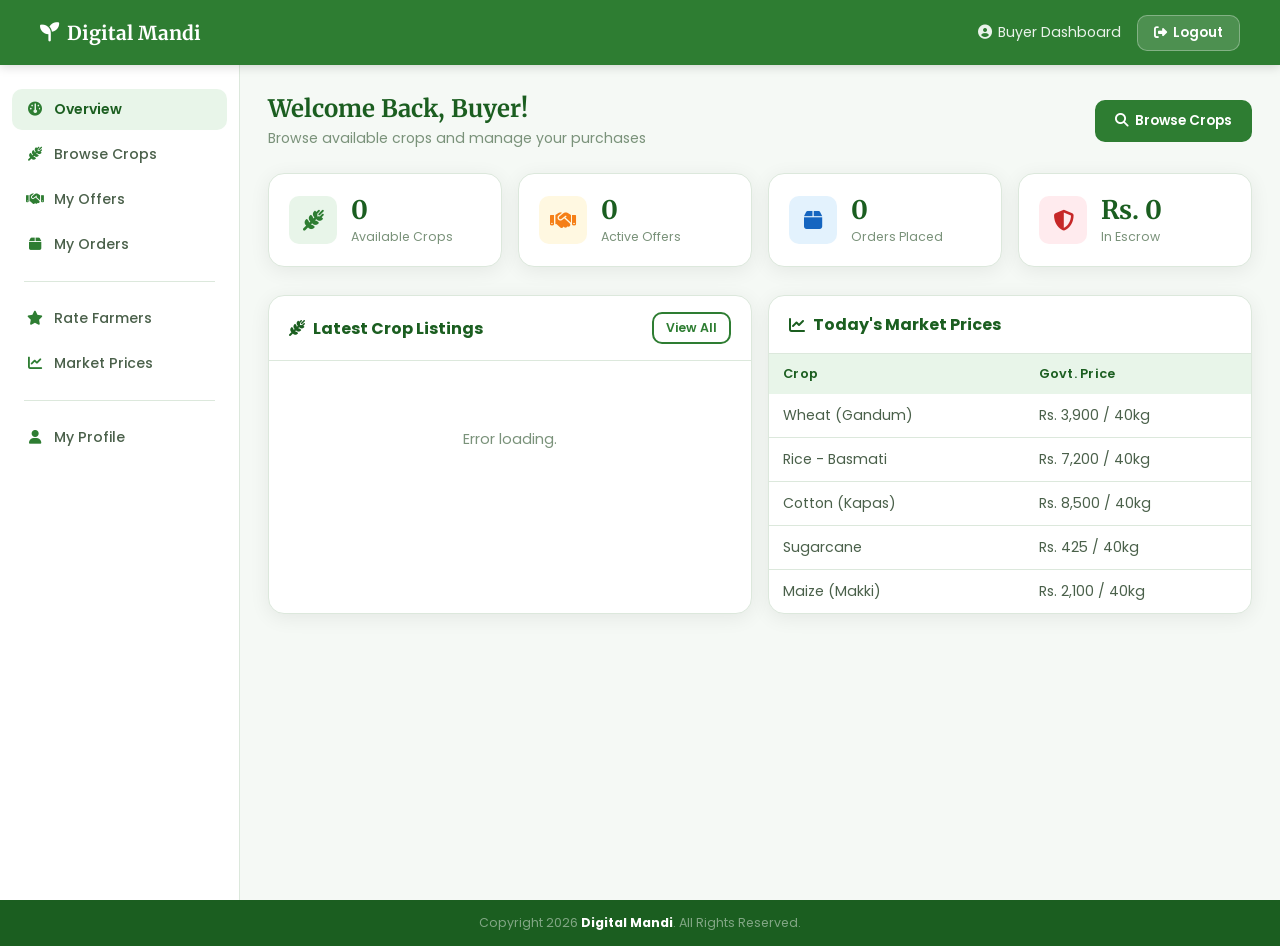
==== pages/buyer_dashboard.html @ 0237ef95 "Added API modules, dashboards, and updated frontend" ====
<!DOCTYPE html>
<html lang="en">
<head>
  <meta charset="UTF-8" />
  <meta name="viewport" content="width=device-width, initial-scale=1.0" />
  <title>Buyer Dashboard - Digital Mandi</title>
  <link rel="stylesheet" href="https://cdnjs.cloudflare.com/ajax/libs/font-awesome/6.5.0/css/all.min.css" />
  <link rel="stylesheet" href="../css/dashboard.css" />
</head>
<body>

  <!-- NAVBAR -->
  <nav class="navbar">
    <div class="navbar-inner">
      <div class="navbar-logo">
        <i class="fa-solid fa-seedling"></i>
        Digital Mandi
      </div>
      <div class="navbar-user">
        <span><i class="fa-solid fa-circle-user"></i> Buyer Dashboard</span>
        <a href="../api/auth/logout.php" class="logout-btn">
          <i class="fa-solid fa-right-from-bracket"></i> Logout
        </a>
      </div>
    </div>
  </nav>

  <div class="dashboard-layout">

    <!-- SIDEBAR -->
    <aside class="sidebar">
      <ul class="sidebar-menu">
        <li class="sidebar-item active" onclick="showSection('section-overview', this)">
          <i class="fa-solid fa-gauge"></i> Overview
        </li>
        <li class="sidebar-item" onclick="showSection('section-browse', this)">
          <i class="fa-solid fa-wheat-awn"></i> Browse Crops
        </li>
        <li class="sidebar-item" onclick="showSection('section-offers', this)">
          <i class="fa-solid fa-handshake"></i> My Offers
        </li>
        <li class="sidebar-item" onclick="showSection('section-orders', this)">
          <i class="fa-solid fa-box"></i> My Orders
        </li>
        <div class="sidebar-divider"></div>
        <li class="sidebar-item" onclick="showSection('section-ratings', this)">
          <i class="fa-solid fa-star"></i> Rate Farmers
        </li>
        <li class="sidebar-item" onclick="showSection('section-prices', this)">
          <i class="fa-solid fa-chart-line"></i> Market Prices
        </li>
        <div class="sidebar-divider"></div>
        <li class="sidebar-item" onclick="showSection('section-profile', this)">
          <i class="fa-solid fa-user"></i> My Profile
        </li>
      </ul>
    </aside>

    <!-- MAIN CONTENT -->
    <main class="main-content">


      <!-- SECTION 1: OVERVIEW -->
      <div id="section-overview" class="section-content">

        <div class="page-header">
          <div>
            <h2>Welcome Back, Buyer!</h2>
            <p>Browse available crops and manage your purchases</p>
          </div>
          <button class="btn btn-primary" onclick="showSection('section-browse', null)">
            <i class="fa-solid fa-magnifying-glass"></i> Browse Crops
          </button>
        </div>

        <!-- Stats -->
        <div class="stats-row">
          <div class="stat-card">
            <div class="stat-icon green"><i class="fa-solid fa-wheat-awn"></i></div>
            <div><div class="stat-num" id="stat-crops">0</div><div class="stat-label">Available Crops</div></div>
          </div>
          <div class="stat-card">
            <div class="stat-icon gold"><i class="fa-solid fa-handshake"></i></div>
            <div><div class="stat-num">0</div><div class="stat-label">Active Offers</div></div>
          </div>
          <div class="stat-card">
            <div class="stat-icon blue"><i class="fa-solid fa-box"></i></div>
            <div><div class="stat-num">0</div><div class="stat-label">Orders Placed</div></div>
          </div>
          <div class="stat-card">
            <div class="stat-icon red"><i class="fa-solid fa-shield-halved"></i></div>
            <div><div class="stat-num">Rs. 0</div><div class="stat-label">In Escrow</div></div>
          </div>
        </div>

        <!-- Quick cards -->
        <div class="form-row-2">
          <div class="card">
            <div class="card-header">
              <h4><i class="fa-solid fa-wheat-awn"></i> Latest Crop Listings</h4>
              <button class="btn btn-sm btn-outline" onclick="showSection('section-browse', null)">View All</button>
            </div>
            <div class="card-body" id="overview-crops">
              <div class="empty-state">
                <i class="fa-solid fa-spinner fa-spin"></i>
                <p>Loading crops...</p>
              </div>
            </div>
          </div>

          <div class="card">
            <div class="card-header">
              <h4><i class="fa-solid fa-chart-line"></i> Today's Market Prices</h4>
            </div>
            <div class="card-body" style="padding:0;">
              <table class="data-table">
                <thead><tr><th>Crop</th><th>Govt. Price</th></tr></thead>
                <tbody>
                  <tr><td>Wheat (Gandum)</td><td>Rs. 3,900 / 40kg</td></tr>
                  <tr><td>Rice - Basmati</td><td>Rs. 7,200 / 40kg</td></tr>
                  <tr><td>Cotton (Kapas)</td><td>Rs. 8,500 / 40kg</td></tr>
                  <tr><td>Sugarcane</td><td>Rs. 425 / 40kg</td></tr>
                  <tr><td>Maize (Makki)</td><td>Rs. 2,100 / 40kg</td></tr>
                </tbody>
              </table>
            </div>
          </div>
        </div>
      </div>


      <!-- SECTION 2: BROWSE CROPS -->
      <div id="section-browse" class="section-content" style="display:none;">

        <div class="page-header">
          <div>
            <h2>Browse Available Crops</h2>
            <p>Find fresh crops directly from farmers at fair prices</p>
          </div>
        </div>

        <!-- Filter Bar -->
        <div class="card" style="margin-bottom:20px;">
          <div class="card-body" style="padding:16px 20px;">
            <div class="form-row-3">
              <div class="form-group" style="margin-bottom:0;">
                <label class="form-label">Filter by Crop</label>
                <select id="filter-crop" class="form-select" onchange="loadCrops()">
                  <option value="">All Crops</option>
                  <option>Wheat (Gandum)</option>
                  <option>Rice (Chawal)</option>
                  <option>Cotton (Kapas)</option>
                  <option>Sugarcane (Ganna)</option>
                  <option>Maize (Makki)</option>
                  <option>Vegetables</option>
                  <option>Other</option>
                </select>
              </div>
              <div class="form-group" style="margin-bottom:0;">
                <label class="form-label">Filter by Location</label>
                <input type="text" id="filter-location" class="form-input"
                       placeholder="e.g. Faisalabad" oninput="loadCrops()" />
              </div>
              <div class="form-group" style="margin-bottom:0;">
                <label class="form-label">Sort By</label>
                <select id="filter-sort" class="form-select" onchange="loadCrops()">
                  <option value="newest">Newest First</option>
                  <option value="price_low">Price: Low to High</option>
                  <option value="price_high">Price: High to Low</option>
                </select>
              </div>
            </div>
          </div>
        </div>

        <!-- Crops Grid -->
        <div id="browse-crops-container">
          <div class="empty-state">
            <i class="fa-solid fa-spinner fa-spin"></i>
            <p>Loading available crops...</p>
          </div>
        </div>

      </div>


      <!-- SECTION 3: MY OFFERS -->
      <div id="section-offers" class="section-content" style="display:none;">
        <div class="page-header">
          <div><h2>My Offers</h2><p>Offers you have sent to farmers</p></div>
        </div>
        <div class="card">
          <div class="card-body">
            <div class="empty-state">
              <i class="fa-solid fa-handshake"></i>
              <p>No offers sent yet. Browse crops and send an offer!</p>
              <button class="btn btn-primary btn-sm" onclick="showSection('section-browse', null)">Browse Crops</button>
            </div>
          </div>
        </div>
      </div>


      <!-- SECTION 4: MY ORDERS -->
      <div id="section-orders" class="section-content" style="display:none;">
        <div class="page-header">
          <div><h2>My Orders</h2><p>Track your confirmed orders and delivery status</p></div>
        </div>
        <div class="card">
          <div class="card-body">
            <div class="empty-state">
              <i class="fa-solid fa-box"></i>
              <p>No orders yet. Orders will appear here after a deal is confirmed.</p>
            </div>
          </div>
        </div>
      </div>


      <!-- SECTION 5: RATE FARMERS -->
      <div id="section-ratings" class="section-content" style="display:none;">

        <div class="page-header">
          <div>
            <h2>Rate Farmers</h2>
            <p>Share your experience to help other buyers</p>
          </div>
        </div>

        <!-- Rating Form -->
        <div class="card" style="margin-bottom:20px;">
          <div class="card-header">
            <h4><i class="fa-solid fa-star"></i> Give Rating to a Farmer</h4>
          </div>
          <div class="card-body">
            <form id="ratingForm" onsubmit="handleRatingSubmit(event)">

              <div class="form-row-2">
                <div class="form-group">
                  <label class="form-label">Farmer Name / ID</label>
                  <input type="text" name="farmer_name" id="farmer_name"
                         class="form-input" placeholder="e.g. Ahmad Khan or Farmer ID" required />
                </div>
                <div class="form-group">
                  <label class="form-label">Your Rating</label>
                  <select name="rating" id="rating" class="form-select" required>
                    <option value="">Select Rating</option>
                    <option value="5">⭐⭐⭐⭐⭐ — Excellent (5/5)</option>
                    <option value="4">⭐⭐⭐⭐ — Very Good (4/5)</option>
                    <option value="3">⭐⭐⭐ — Good (3/5)</option>
                    <option value="2">⭐⭐ — Fair (2/5)</option>
                    <option value="1">⭐ — Poor (1/5)</option>
                  </select>
                </div>
              </div>

              <div class="form-group">
                <label class="form-label">Your Review</label>
                <textarea name="review" id="review" class="form-input" rows="3"
                          placeholder="Write your honest experience with this farmer..."
                          style="resize:vertical;"></textarea>
              </div>

              <div id="rating-msg" class="msg-box"></div>

              <button type="submit" id="rating-btn" class="btn btn-primary">
                <i class="fa-solid fa-paper-plane"></i> Submit Rating
              </button>

            </form>
          </div>
        </div>

        <!-- Previous Ratings -->
        <div class="card">
          <div class="card-header">
            <h4><i class="fa-solid fa-list"></i> Ratings You Have Given</h4>
          </div>
          <div class="card-body">
            <div class="empty-state">
              <i class="fa-solid fa-star"></i>
              <p>You have not rated any farmer yet.</p>
            </div>
          </div>
        </div>

      </div>


      <!-- SECTION 6: MARKET PRICES -->
      <div id="section-prices" class="section-content" style="display:none;">
        <div class="page-header">
          <div><h2>Government Market Prices</h2><p>Official rates — Last updated: March 2026</p></div>
        </div>
        <div class="card">
          <div class="card-body" style="padding:0;">
            <table class="data-table">
              <thead>
                <tr><th>Crop / Product</th><th>Unit</th><th>Govt. Price (Rs.)</th><th>Category</th></tr>
              </thead>
              <tbody>
                <tr><td>Wheat (Gandum)</td><td>40 kg</td><td><strong>3,900</strong></td><td><span class="badge badge-green">Crop</span></td></tr>
                <tr><td>Rice - Basmati</td><td>40 kg</td><td><strong>7,200</strong></td><td><span class="badge badge-green">Crop</span></td></tr>
                <tr><td>Sugarcane (Ganna)</td><td>40 kg</td><td><strong>425</strong></td><td><span class="badge badge-green">Crop</span></td></tr>
                <tr><td>Cotton (Kapas)</td><td>40 kg</td><td><strong>8,500</strong></td><td><span class="badge badge-green">Crop</span></td></tr>
                <tr><td>Maize (Makki)</td><td>40 kg</td><td><strong>2,100</strong></td><td><span class="badge badge-green">Crop</span></td></tr>
                <tr><td>DAP Fertilizer</td><td>50 kg bag</td><td><strong>9,400</strong></td><td><span class="badge badge-gold">Fertilizer</span></td></tr>
                <tr><td>Urea Fertilizer</td><td>50 kg bag</td><td><strong>3,500</strong></td><td><span class="badge badge-gold">Fertilizer</span></td></tr>
              </tbody>
            </table>
          </div>
        </div>
      </div>


      <!-- SECTION 7: PROFILE -->
      <div id="section-profile" class="section-content" style="display:none;">
        <div class="page-header">
          <div><h2>My Profile</h2><p>Your account information</p></div>
        </div>
        <div class="card">
          <div class="card-body">
            <div class="empty-state">
              <i class="fa-solid fa-user"></i>
              <p>Profile details coming soon.</p>
            </div>
          </div>
        </div>
      </div>


    </main>
  </div>

  <!-- FOOTER -->
  <footer class="footer">
    <p>Copyright 2026 <strong>Digital Mandi</strong>. All Rights Reserved.</p>
  </footer>

  <script src="../js/buyer_dashboard.js"></script>
</body>
</html>
---- css/dashboard.css ----
/* ============================================================
   Digital Mandi — dashboard.css
   Shared styles for all role dashboards
   ============================================================ */

@import url('https://fonts.googleapis.com/css2?family=Poppins:wght@400;500;600;700&family=Merriweather:wght@700&display=swap');

/* ── Variables ── */
:root {
  --green-dark:   #1B5E20;
  --green-main:   #2E7D32;
  --green-light:  #4CAF50;
  --green-pale:   #E8F5E9;
  --green-border: #C8E6C9;
  --gold:         #F9A825;
  --white:        #FFFFFF;
  --bg:           #F5F9F5;
  --text-dark:    #1A2E1A;
  --text-mid:     #4A604A;
  --text-light:   #7A927A;
  --border:       #DCE8DC;
  --red:          #C62828;
  --red-pale:     #FFEBEE;
  --blue:         #1565C0;
  --blue-pale:    #E3F2FD;
  --font-heading: 'Merriweather', Georgia, serif;
  --font-body:    'Poppins', sans-serif;
  --radius:       10px;
  --radius-lg:    16px;
  --shadow:       0 4px 20px rgba(0,0,0,0.07);
}

/* ── Reset ── */
*, *::before, *::after { box-sizing: border-box; margin: 0; padding: 0; }
body { font-family: var(--font-body); background: var(--bg); color: var(--text-dark); font-size: 15px; }
a    { text-decoration: none; color: inherit; }
ul   { list-style: none; }

/* ── Navbar ── */
.navbar {
  background: var(--green-main);
  padding: 0 24px;
  position: sticky;
  top: 0;
  z-index: 100;
  box-shadow: 0 2px 10px rgba(0,0,0,0.15);
}
.navbar-inner {
  max-width: 1200px;
  margin: 0 auto;
  display: flex;
  align-items: center;
  justify-content: space-between;
  height: 65px;
}
.navbar-logo {
  display: flex;
  align-items: center;
  gap: 8px;
  color: white;
  font-family: var(--font-heading);
  font-size: 1.2rem;
  font-weight: 700;
}
.navbar-user {
  display: flex;
  align-items: center;
  gap: 16px;
  color: rgba(255,255,255,0.9);
  font-size: 0.88rem;
}
.navbar-user span { display: flex; align-items: center; gap: 6px; }
.logout-btn {
  background: rgba(255,255,255,0.15);
  color: white;
  border: 1px solid rgba(255,255,255,0.3);
  padding: 7px 16px;
  border-radius: var(--radius);
  font-size: 0.83rem;
  font-weight: 600;
  font-family: var(--font-body);
  cursor: pointer;
  transition: background 0.2s;
  display: flex;
  align-items: center;
  gap: 6px;
}
.logout-btn:hover { background: rgba(255,255,255,0.25); }

/* ── Layout ── */
.dashboard-layout {
  display: flex;
  min-height: calc(100vh - 65px);
}

/* ── Sidebar ── */
.sidebar {
  width: 240px;
  background: var(--white);
  border-right: 1px solid var(--border);
  padding: 24px 0;
  flex-shrink: 0;
}
.sidebar-menu { display: flex; flex-direction: column; gap: 4px; padding: 0 12px; }
.sidebar-item {
  display: flex;
  align-items: center;
  gap: 10px;
  padding: 10px 14px;
  border-radius: var(--radius);
  color: var(--text-mid);
  font-size: 0.88rem;
  font-weight: 500;
  cursor: pointer;
  transition: all 0.2s;
}
.sidebar-item:hover, .sidebar-item.active {
  background: var(--green-pale);
  color: var(--green-dark);
}
.sidebar-item.active { font-weight: 600; }
.sidebar-item i { width: 18px; text-align: center; color: var(--green-main); }
.sidebar-divider {
  height: 1px;
  background: var(--border);
  margin: 12px 12px;
}

/* ── Main Content ── */
.main-content {
  flex: 1;
  padding: 28px;
  overflow-x: hidden;
}
.page-header {
  margin-bottom: 24px;
  display: flex;
  align-items: center;
  justify-content: space-between;
  flex-wrap: wrap;
  gap: 12px;
}
.page-header h2 { font-family: var(--font-heading); color: var(--green-dark); font-size: 1.5rem; }
.page-header p  { color: var(--text-light); font-size: 0.88rem; margin-top: 4px; }

/* ── Stats Cards ── */
.stats-row {
  display: grid;
  grid-template-columns: repeat(4, 1fr);
  gap: 16px;
  margin-bottom: 28px;
}
.stat-card {
  background: var(--white);
  border: 1px solid var(--border);
  border-radius: var(--radius-lg);
  padding: 20px;
  display: flex;
  align-items: center;
  gap: 14px;
  box-shadow: var(--shadow);
}
.stat-icon {
  width: 48px; height: 48px;
  border-radius: var(--radius);
  display: flex; align-items: center; justify-content: center;
  font-size: 1.3rem;
  flex-shrink: 0;
}
.stat-icon.green  { background: var(--green-pale); color: var(--green-main); }
.stat-icon.gold   { background: #FFF8E1; color: #F57F17; }
.stat-icon.blue   { background: var(--blue-pale); color: var(--blue); }
.stat-icon.red    { background: var(--red-pale); color: var(--red); }
.stat-num   { font-size: 1.6rem; font-weight: 700; color: var(--green-dark); font-family: var(--font-heading); }
.stat-label { font-size: 0.78rem; color: var(--text-light); margin-top: 2px; }

/* ── Card ── */
.card {
  background: var(--white);
  border: 1px solid var(--border);
  border-radius: var(--radius-lg);
  box-shadow: var(--shadow);
  overflow: hidden;
  margin-bottom: 24px;
}
.card-header {
  padding: 16px 20px;
  border-bottom: 1px solid var(--border);
  display: flex;
  align-items: center;
  justify-content: space-between;
  gap: 12px;
}
.card-header h4 { font-size: 1rem; color: var(--green-dark); display: flex; align-items: center; gap: 8px; }
.card-body { padding: 20px; }

/* ── Buttons ── */
.btn {
  display: inline-flex;
  align-items: center;
  gap: 6px;
  padding: 9px 18px;
  border-radius: var(--radius);
  font-family: var(--font-body);
  font-size: 0.85rem;
  font-weight: 600;
  cursor: pointer;
  border: 2px solid transparent;
  transition: all 0.2s;
}
.btn-primary  { background: var(--green-main); color: white; border-color: var(--green-main); }
.btn-primary:hover  { background: var(--green-dark); }
.btn-outline  { background: transparent; color: var(--green-main); border-color: var(--green-main); }
.btn-outline:hover  { background: var(--green-pale); }
.btn-danger   { background: var(--red-pale); color: var(--red); border-color: #FFCDD2; }
.btn-danger:hover   { background: #FFCDD2; }
.btn-sm { padding: 5px 12px; font-size: 0.78rem; }

/* ── Table ── */
.data-table { width: 100%; border-collapse: collapse; font-size: 0.88rem; }
.data-table th {
  background: var(--green-pale);
  color: var(--green-dark);
  font-weight: 600;
  padding: 11px 14px;
  text-align: left;
  font-size: 0.8rem;
  letter-spacing: 0.02em;
}
.data-table td { padding: 11px 14px; border-bottom: 1px solid var(--border); color: var(--text-mid); vertical-align: middle; }
.data-table tr:last-child td { border-bottom: none; }
.data-table tr:hover td { background: #FAFFFE; }
.table-actions { display: flex; gap: 6px; }

/* ── Badge ── */
.badge {
  display: inline-flex; align-items: center;
  padding: 3px 10px;
  border-radius: 99px;
  font-size: 0.72rem;
  font-weight: 600;
}
.badge-green  { background: var(--green-pale); color: var(--green-dark); }
.badge-gold   { background: #FFF8E1; color: #7B5800; }
.badge-red    { background: var(--red-pale); color: var(--red); }
.badge-blue   { background: var(--blue-pale); color: var(--blue); }

/* ── Form ── */
.form-group   { margin-bottom: 16px; }
.form-label   { display: block; font-size: 0.82rem; font-weight: 600; color: var(--text-dark); margin-bottom: 5px; }
.form-input, .form-select {
  width: 100%; padding: 10px 13px;
  border: 1.5px solid var(--border);
  border-radius: var(--radius);
  font-family: var(--font-body); font-size: 0.88rem;
  color: var(--text-dark); background: var(--white);
  outline: none; transition: border-color 0.2s;
}
.form-input:focus, .form-select:focus { border-color: var(--green-main); box-shadow: 0 0 0 3px rgba(46,125,50,0.1); }
.form-input::placeholder { color: var(--text-light); }
.form-row-2 { display: grid; grid-template-columns: 1fr 1fr; gap: 0 16px; }
.form-row-3 { display: grid; grid-template-columns: 1fr 1fr 1fr; gap: 0 16px; }

/* ── Msg Box ── */
.msg-box {
  display: none;
  padding: 10px 14px;
  border-radius: var(--radius);
  font-size: 0.85rem;
  margin-bottom: 14px;
}
.msg-success { background: #D8F3DC; color: #1B4332; border: 1px solid #74C69D; display: block; }
.msg-error   { background: #FFF5F5; color: #C53030; border: 1px solid #FC8181; display: block; }

/* ── Empty State ── */
.empty-state { text-align: center; padding: 48px 20px; color: var(--text-light); }
.empty-state i { font-size: 2.5rem; margin-bottom: 12px; color: var(--green-border); display: block; }
.empty-state p { font-size: 0.9rem; margin-bottom: 16px; }

/* ── Footer ── */
.footer { background: var(--green-dark); padding: 14px 24px; text-align: center; }
.footer p { color: rgba(255,255,255,0.45); font-size: 0.78rem; }
.footer strong { color: white; }

/* ── Responsive ── */
@media (max-width: 900px) {
  .sidebar    { display: none; }
  .stats-row  { grid-template-columns: repeat(2, 1fr); }
  .form-row-2 { grid-template-columns: 1fr; }
  .form-row-3 { grid-template-columns: 1fr; }
}
@media (max-width: 540px) {
  .stats-row  { grid-template-columns: 1fr 1fr; }
  .main-content { padding: 16px; }
}
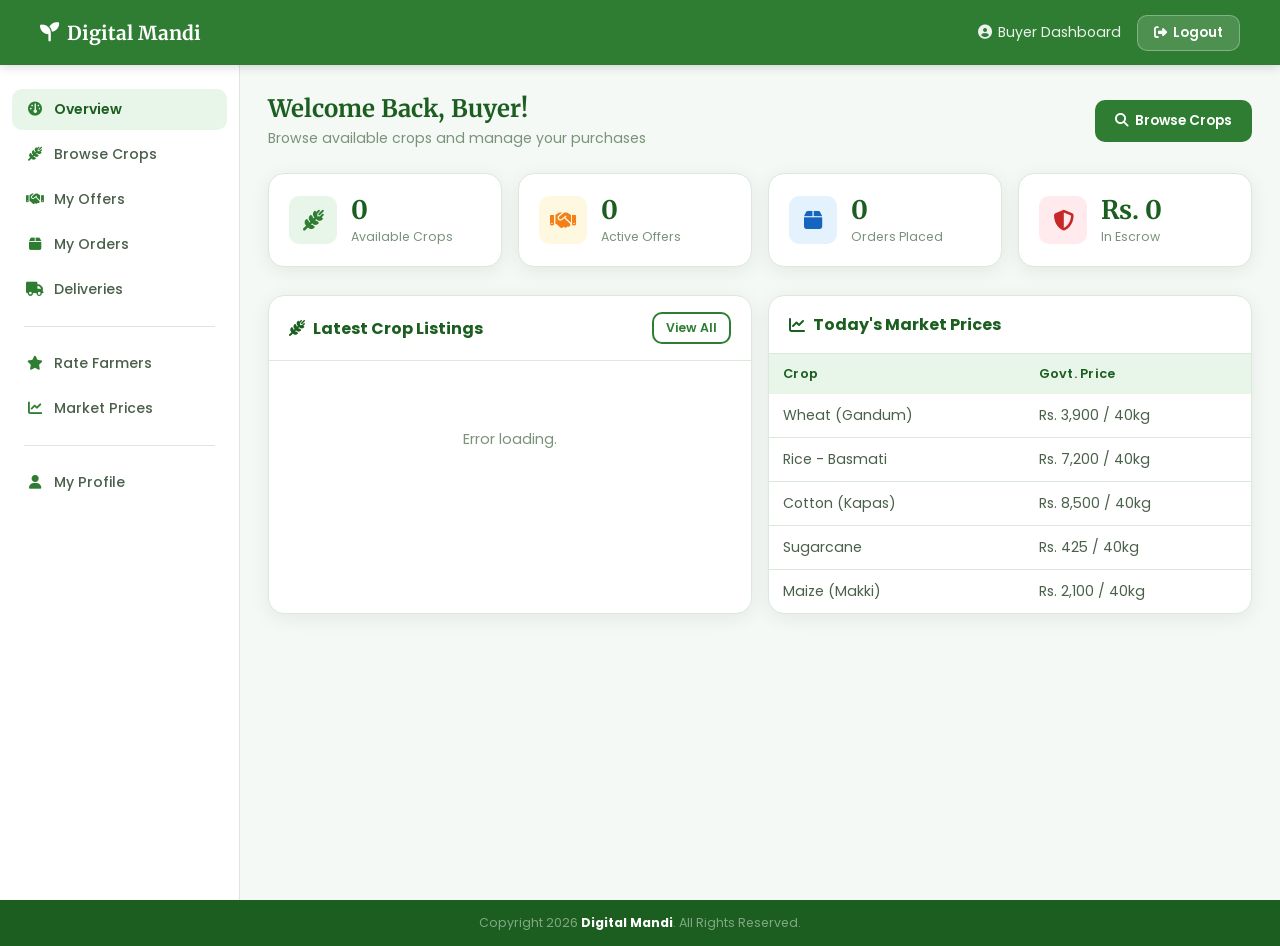
==== commit 57a1e2bb: "Modified fronend files and One php file" ====
--- a/pages/buyer_dashboard.html
+++ b/pages/buyer_dashboard.html
@@ -42,6 +42,12 @@
         <li class="sidebar-item" onclick="showSection('section-orders', this)">
           <i class="fa-solid fa-box"></i> My Orders
         </li>
+        <li
+           class="sidebar-item"
+           onclick="showSection('section-deliveries', this)"
+         >
+           <i class="fa-solid fa-truck"></i> Deliveries
+         </li>
         <div class="sidebar-divider"></div>
         <li class="sidebar-item" onclick="showSection('section-ratings', this)">
           <i class="fa-solid fa-star"></i> Rate Farmers
@@ -216,6 +222,21 @@
         </div>
       </div>
 
+      <!-- SECTION: DELIVERIES -->
+<div id="section-deliveries" class="section-content" style="display:none;">
+  <div class="page-header">
+    <div>
+      <h2>Available Delivery Services</h2>
+      <p>Find delivery men to transport your goods safely</p>
+    </div>
+  </div>
+  <div id="delivery-routes-container">
+    <div class="empty-state">
+      <i class="fa-solid fa-spinner fa-spin"></i>
+      <p>Loading delivery routes...</p>
+    </div>
+  </div>
+</div>
 
       <!-- SECTION 5: RATE FARMERS -->
       <div id="section-ratings" class="section-content" style="display:none;">
